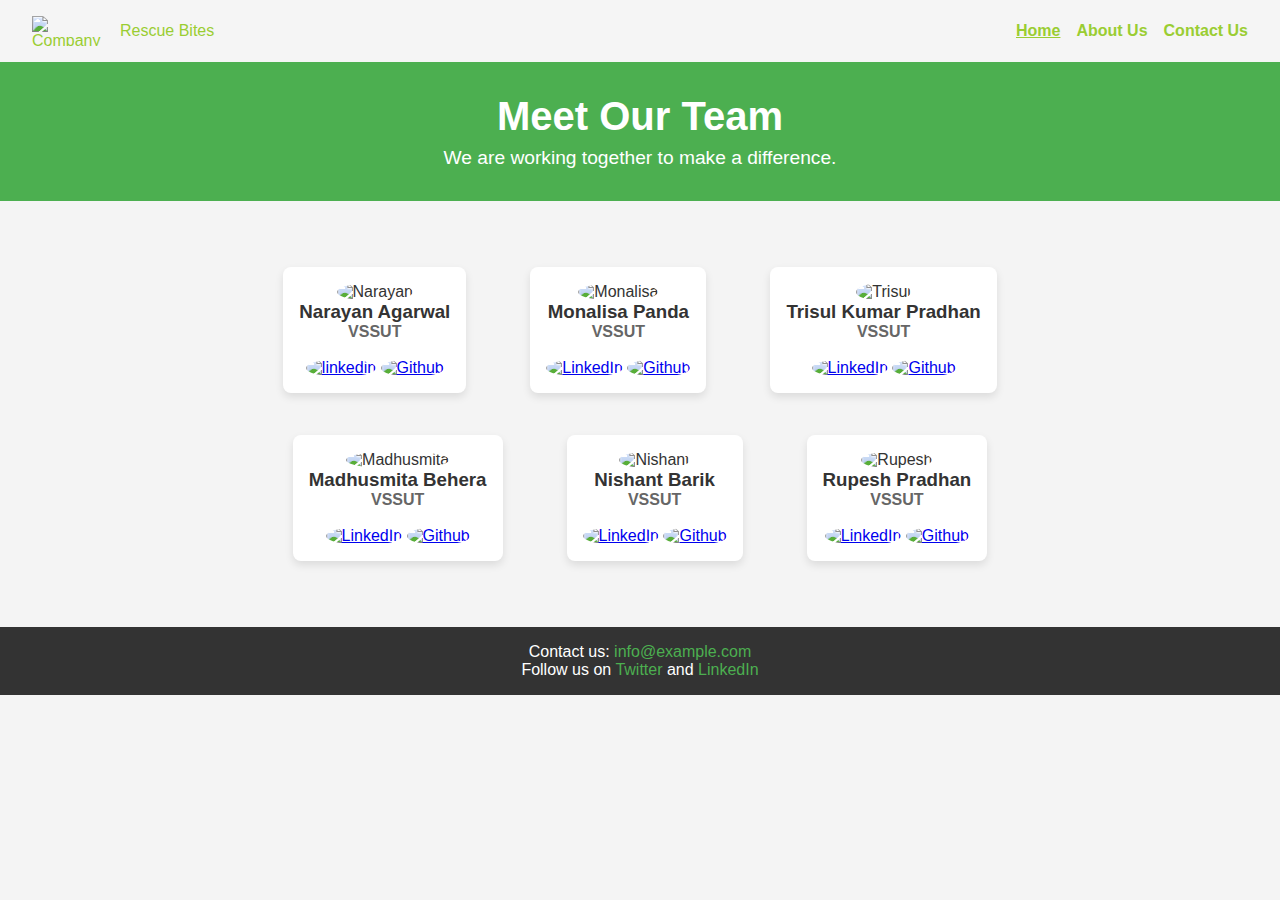
==== about/index.html @ a4593310 "Add files via upload" ====
<!DOCTYPE html>
<html lang="en">

<head>
    <meta charset="UTF-8">
    <meta name="viewport" content="width=device-width, initial-scale=1.0">
    <title>Our Team</title>
    <link rel="stylesheet" href="style.css">
</head>

<body>

    <header class="header">
        <div class="left">
            <img src="image/logo1.jpg" alt="Company Logo">
            <div>Rescue Bites</div>
        </div>
        <div class="mid">
            <ul class="navbar">
                <li><a href="#" class="active">Home</a></li>
                <li><a href="#">About Us</a></li>
                <li><a href="#">Contact Us</a></li>
            </ul>
        </div>
        
        </div>
    </header>

    <section class="about">
        <h1>Meet Our Team</h1>
        <p>We are working together to make a difference.</p>
    </section>

    <main>

        <section class="team">
            <div class="team-member">
                <img src="image/Narayan.webp" alt="Narayan">
                <h3>Narayan Agarwal</h3>
                <p><b>VSSUT</b></p> <br>

                <a href="https://www.linkedin.com/in/narayan-agarwal-52158627a/" target="blank"><img class="size"
                        src="image/linkedin_icon.png" alt="linkedin "></a>
                <a href="https://github.com/Narayan-Agarwal" target="blank"><img class="size" src="image/git_icon.png"
                        alt="Github"></a>
            </div>

            <div class="team-member">
                <img src="image/Monalisa.webp" alt="Monalisa">
                <h3>Monalisa Panda</h3>
                <p><b>VSSUT</b></p> <br>
                <a href="https://www.linkedin.com/in/monalisa-panda-561a3a303" target="blank"><img class="size"
                        src="image/linkedin_icon.png" alt="LinkedIn"></a>
                <a href="https://github.com/MonalisaPanda123" target="blank"><img class="size" src="image/git_icon.png"
                        alt="Github"></a>
            </div>

            <div class="team-member">
                <img src="image/Trisul1.webp" alt="Trisul">
                <h3>Trisul Kumar Pradhan</h3>
                <p><b>VSSUT</b></p> <br>
                <a href="https://www.linkedin.com/in/trisul-kumar-pradhan-7431521b9" target="blank"><img class="size"
                        src="image/linkedin_icon.png" alt="LinkedIn"></a>
                <a href="https://github.com/Trisul2004" target="blank"><img class="size" src="image/git_icon.png"
                        alt="Github"></a>
            </div>
        </section>

        <section class="team">
            <div class="team-member">
                <img src="image/Madhusmita.webp" alt="Madhusmita">
                <h3>Madhusmita Behera</h3>
                <p><b>VSSUT</b></p> <br>
                <a href="https://www.linkedin.com/in/madhusmita-behera-8ab72a2b4" target="blank"><img class="size"
                        src="image/linkedin_icon.png" alt="LinkedIn"></a>
                <a href="https://github.com/smitaa16" target="blank"><img class="size" src="image/git_icon.png"
                        alt="Github"></a>
            </div>

            <div class="team-member">
                <img src="image/nishant.webp" alt="Nishant">
                <h3>Nishant Barik</h3>
                <p><b>VSSUT</b></p> <br>
                <a href="https://www.linkedin.com/in/nishant-barik-004297292" target="blank"><img class="size"
                        src="image/linkedin_icon.png" alt="LinkedIn"></a>
                <a href="https://github.com/nbrk0905" target="blank"><img class="size" src="image/git_icon.png"
                        alt="Github"></a>
            </div>

            <div class="team-member">
                <img src="image/Rupesh.webp" alt="Rupesh">
                <h3>Rupesh Pradhan</h3>
                <p><b>VSSUT</b></p> <br>
                <a href="https://www.linkedin.com/in/rupesh-pradhan-0196b2293" target="blank"><img class="size"
                        src="image/linkedin_icon.png" alt="LinkedIn"></a>
                <a href="https://github.com/RupeshPradhan33" target="blank"><img class="size" src="image/git_icon.png"
                        alt="Github"></a>
            </div>
        </section>

    </main>

    <footer>
        <p>Contact us: <a href="mailto:info@example.com">info@example.com</a></p>
        <p>Follow us on <a href="#">Twitter</a> and <a href="https://www.linkedin.com/in/narayan-agarwal-52158627a/">LinkedIn</a></p>
    </footer>
</body>

</html>
---- about/style.css ----
/* Reset some default styles */
* {
    margin: 0;
    padding: 0;
}
body, h1, p {
    margin: 0;
    padding: 0;
    box-sizing: border-box;
}

body {
    font-family: Arial, sans-serif;
    background-color: #f4f4f4;
    color: #333;
}


.header {
    display: flex;
    justify-content: space-between;
    align-items: center;
    padding: 1rem 2rem;
    background-color: whitesmoke ;
    color: yellowgreen;
}

.header .left {
    display: flex;
    align-items: center;
    gap: 0.5rem;
}

.header .left img {
    max-width: 80px;
    height: 30px;
}

.header .mid .navbar {
    list-style-type: none;
    display: flex;
    gap: 1rem;
}

.header .mid .navbar li {
    display: inline;
}

.header .mid .navbar a {
    color: yellowgreen;
    text-decoration: none;
    font-weight: bold;
}

.header .mid .navbar a.active,
.header .mid .navbar a:hover {
    text-decoration: underline;
}

.about {
    background-color: #4CAF50;
    color: #fff;
    text-align: center;
    padding: 2rem 1rem;
}

.about h1 {
    margin-bottom: 0.5rem;
    font-size: 2.5rem;
}

.about p {
    font-size: 1.2rem;
}

main {
    margin: 45px 0;
}

.team {
    display: flex;
    flex-wrap: wrap;
    justify-content: center;
    padding: 5px;
}

.team-member {
    background-color: #fff;
    border-radius: 8px;
    box-shadow: 0 4px 8px rgba(0, 0, 0, 0.1);
    margin: 1rem 2rem;
    max-width: 300px;
    text-align: center;
    padding: 1rem;
    
    transition: transform 0.3s;
}

.team-member img {
    border-radius: 50%;
    width: 150px;
    height: 150px;
    object-fit: cover;
}

.team-member h2 {
    margin: 1rem 0 0.5rem;
    font-size: 1.5rem;
}

.team-member p {
    font-size: 1rem;
    color: #666;
}

.team-member:hover {
    transform: scale(1.05);
}

img.size {
    width: 30px;
    height: 30px;
}

footer {
    background-color: #333;
    color: #fff;
    text-align: center;
    padding: 1rem;
}

footer a {
    color: #4CAF50;
    text-decoration: none;
}

footer a:hover {
    text-decoration: underline;
}
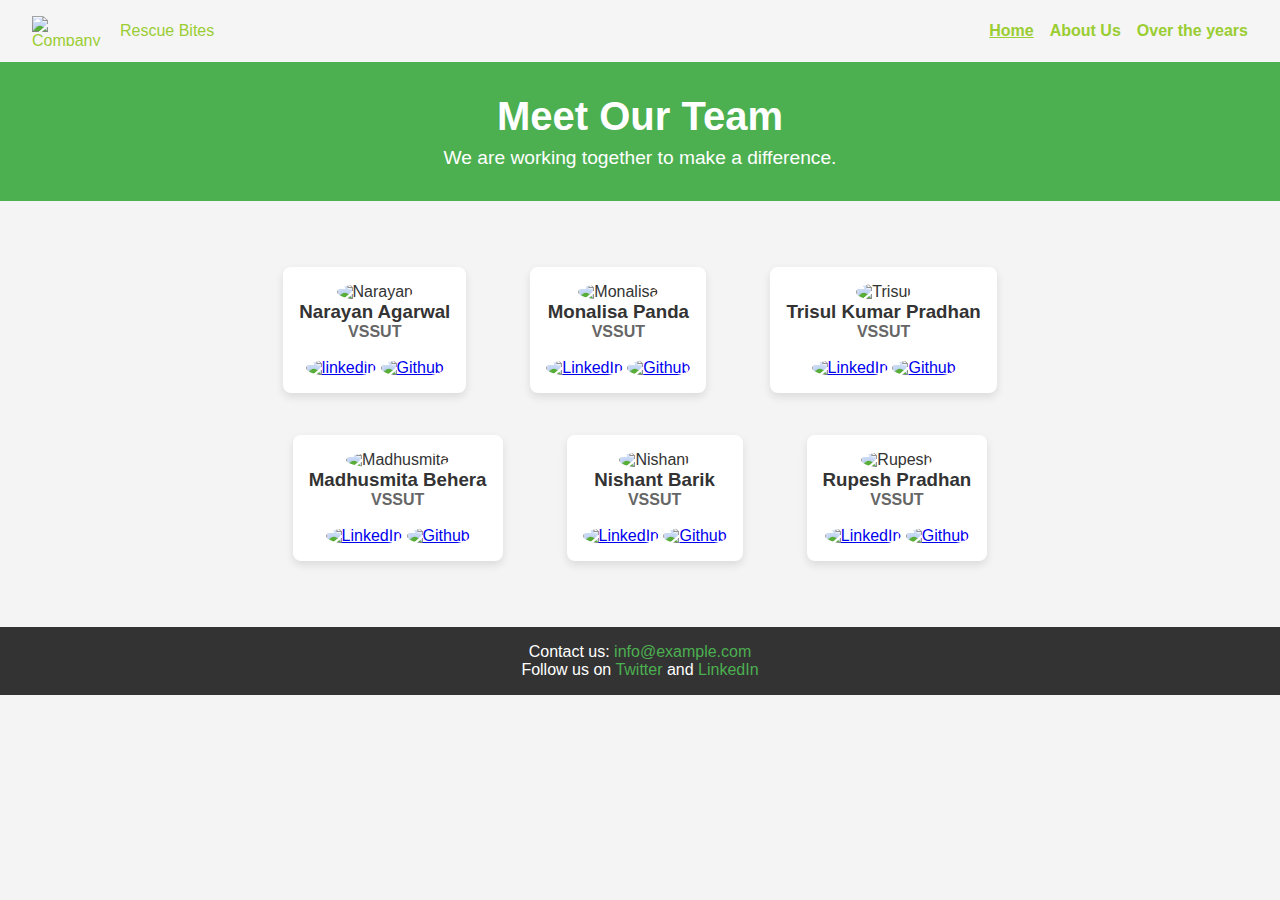
==== commit efe37821: "Update index.html" ====
--- a/about/index.html
+++ b/about/index.html
@@ -17,9 +17,9 @@
         </div>
         <div class="mid">
             <ul class="navbar">
-                <li><a href="#" class="active">Home</a></li>
-                <li><a href="#">About Us</a></li>
-                <li><a href="#">Contact Us</a></li>
+                <li><a href="./about us/index3.html" class="active">Home</a></li>
+                <li><a href="index.html">About Us</a></li>
+                <li><a href="./info/index4.html">Over the years</a></li>
             </ul>
         </div>
         
@@ -106,4 +106,4 @@
     </footer>
 </body>
 
-</html>+</html>
